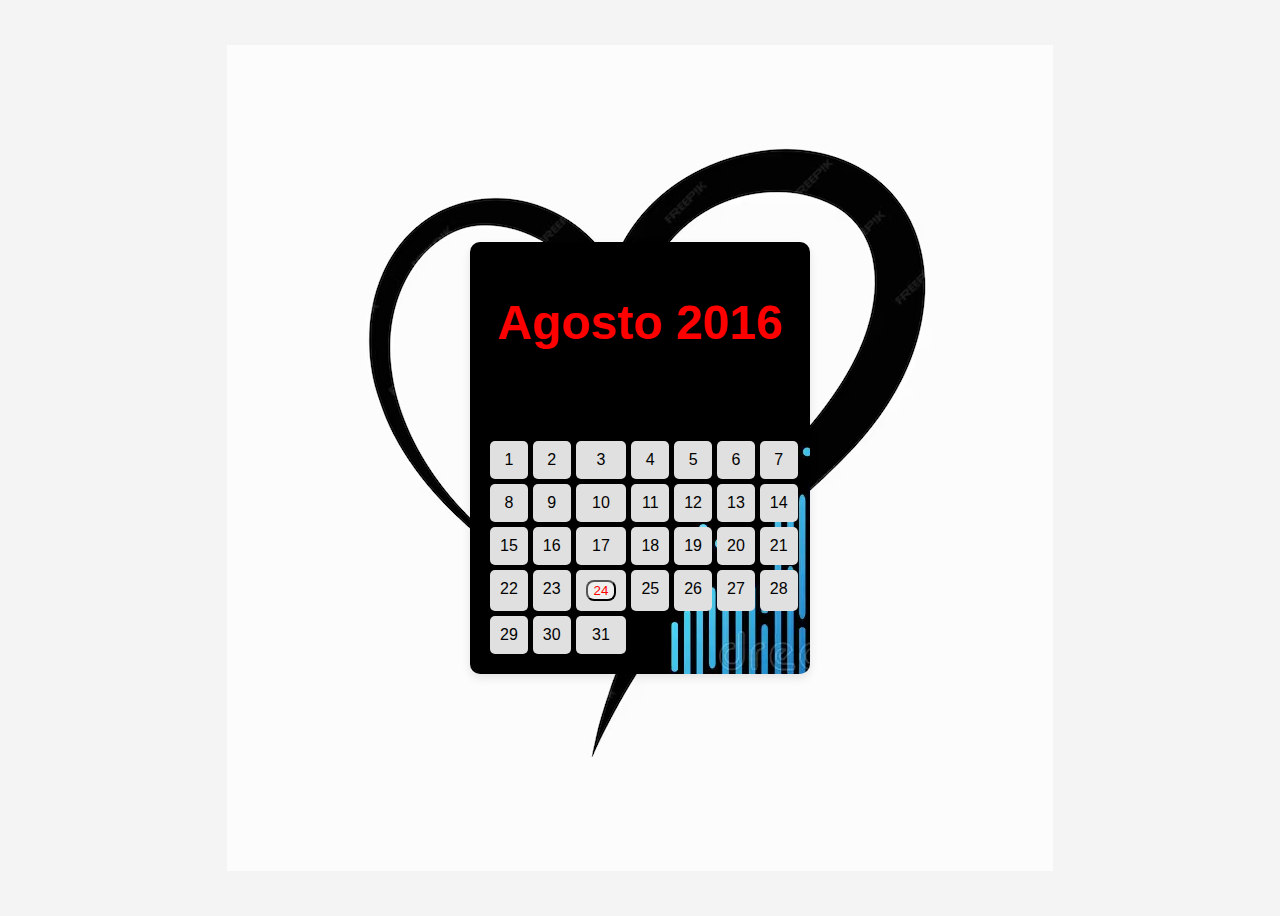
==== index.html @ deee046d "Calendario casamento" ====
<!DOCTYPE html>
<html lang="pt-br">

<head>
    <meta charset="UTF-8">
    <meta name="viewport" content="width=device-width, initial-scale=1.0">
    <title>Calendario</title>
    <link rel="stylesheet" href="style.css">
</head>

<body class="imagem">
  
    <div class="calendar">

        <div class="month"><h1>Agosto 2016</h1></div>

        <div class="semana">
            <div class="semana">D</div>
            <div class="semana">S</div>
            <div class="semana">T</div>
            <div class="semana">Q</div>
            <div class="semana">Q</div>
            <div class="semana">S</div>
            <div class="semana">S</div>
        </div>

        <div class="days">
            <div class="day">1</div>
            <div class="day">2</div>
            <div class="day">3</div>
            <div class="day">4</div>
            <div class="day">5</div>
            <div class="day">6</div>
            <div class="day">7</div>
            <div class="day">8</div>
            <div class="day">9</div>
            <div class="day">10</div>
            <div class="day">11</div>
            <div class="day">12</div>
            <div class="day">13</div>
            <div class="day">14</div>
            <div class="day">15</div>
            <div class="day">16</div>
            <div class="day">17</div>
            <div class="day">18</div>
            <div class="day">19</div>
            <div class="day">20</div>
            <div class="day">21</div>
            <div class="day">22</div>
            <div class="day">23</div>

            <div class="day"><button onclick="openPAge" id="apertei">24</button></div>

            <div class="day">25</div>
            <div class="day">26</div>
            <div class="day">27</div>
            <div class="day">28</div>
            <div class="day">29</div>
            <div class="day">30</div>
            <div class="day">31</div>
        </div>
    </div>
</body>
<script src="confi.js"></script>

</html>
---- style.css ----
body {
   
    font-family: Arial, sans-serif;
    display: flex;
    justify-content: center;
    align-items: center;
    height: 100vh;
    background-color: #f4f4f4;
    background-image: url('./acentss/um-coracao-preto-e-branco-com-a-palavra-amor_1134661-16999.avif');
    background-position: center center;
    background-repeat: no-repeat;
}


.calendar {
    width: 300px;
    background: white;
    padding: 20px;
    border-radius: 10px;
    box-shadow: 0 0 10px rgba(0, 0, 0, 0.1);
    text-align: center;
    box-shadow: 0px 4px 10px rgba(0, 0, 0, 0.1);
    transition: all 0.3s ease;
    background-image: url('./acentss/som-criativo-música-e-design-de-vetor-áudio-em-fundo-preto-para-o-site-aplicativo-banner-206409603.webp');
}

.month {
    display: flexs;
    font-size: 24px;
    color: red;
}



h1:hover {
    color: #cbdc13;
    border: none;
}

.days {
    display: grid;
    grid-template-columns: repeat(7, 1fr);
    gap: 5px;
}

.day {
    padding: 10px;
    background: #e0e0e0;
    border-radius: 5px;
}

button {

    color: red;
    border-radius: 8px;
}

.semana {
    display: flex;
    margin: 12px;
    letter-spacing: 15px;
    font-size: 20px;
    margin-left: 5px;
}

button:hover {
    background-color: yellow;
    box-shadow: 0px 4px 10px rgba(0, 0, 0, 0.2);
}
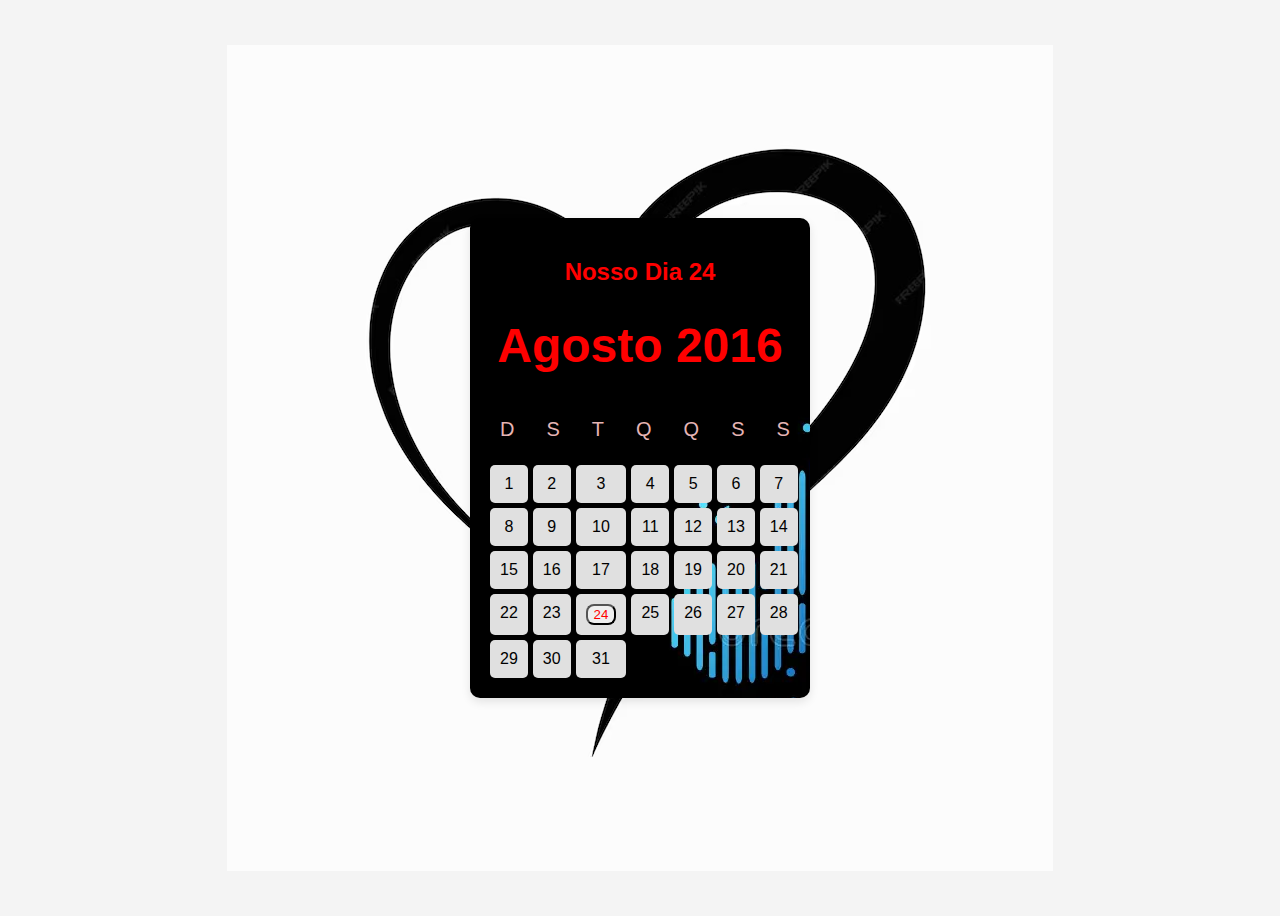
==== commit d4c0eb73: "mudanca-no-texto-estilo-css" ====
--- a/index.html
+++ b/index.html
@@ -9,10 +9,12 @@
 </head>
 
 <body class="imagem">
-  
+
     <div class="calendar">
-
-        <div class="month"><h1>Agosto 2016</h1></div>
+        <h2>Nosso Dia 24</h2>
+        <div class="month">
+            <h1>Agosto 2016</h1>
+        </div>
 
         <div class="semana">
             <div class="semana">D</div>
--- a/style.css
+++ b/style.css
@@ -61,6 +61,7 @@
     letter-spacing: 15px;
     font-size: 20px;
     margin-left: 5px;
+    color:rgb(229, 180, 180);
 }
 
 button:hover {
@@ -69,3 +70,7 @@
 }
 
 
+h2 {
+    color: red;
+    
+}